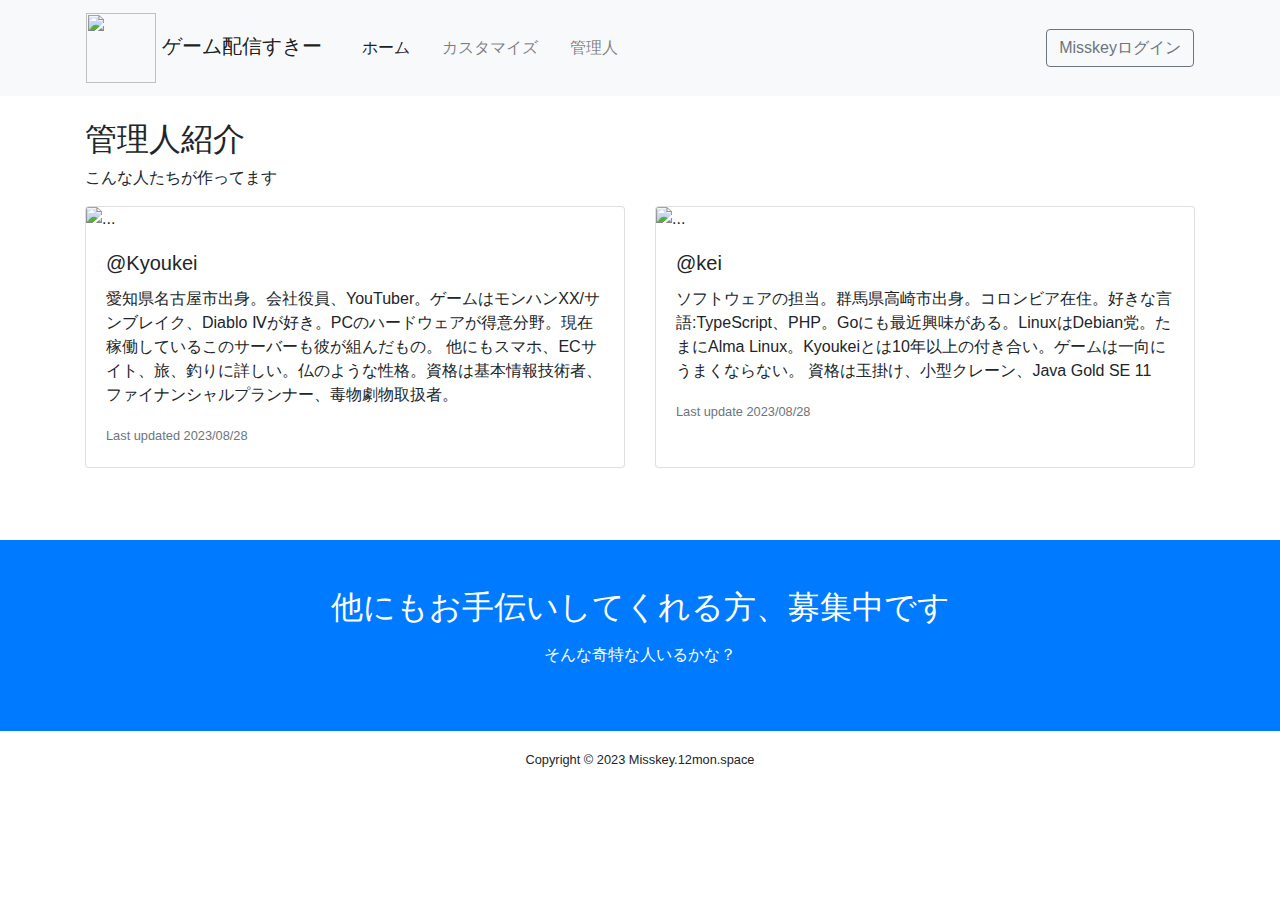
==== contact.html @ 2ecec253 "add settings.html and contact.html" ====
<!DOCTYPE html>
<html lang="en">
<head>
    <meta charset="UTF-8">
    <meta name="viewport" content="width=device-width, initial-scale=1.0">
    <title>ゲーム配信すきー</title>
    <link href="https://use.fontawesome.com/releases/v5.12.0/css/all.css" rel="stylesheet" />
    <link rel="stylesheet" href="https://stackpath.bootstrapcdn.com/bootstrap/4.4.1/css/bootstrap.min.css" integrity="sha384-Vkoo8x4CGsO3+Hhxv8T/Q5PaXtkKtu6ug5TOeNV6gBiFeWPGFN9MuhOf23Q9Ifjh" crossorigin="anonymous" />

</head>
<body>
<!-- fontawesome -->
<!-- グローバルナビゲーション -->
<div class="bg-light sticky-top container-fluid">
   <nav class="container navbar navbar-expand-lg navbar-light">
      <!-- ブランドロゴ Image and text -->
      <a class="navbar-brand" href="guia.html">
         <img src="https://file-storage.12mon.space/file/fb94e895-9313-48cd-9864-e9c55280aa88.png" alt="" width="70" height="70" />
         ゲーム配信すきー
      </a>

      <!-- toggler (ハンバーガーメニューのボタン) -->
      <button class="navbar-toggler" type="button" data-toggle="collapse" data-target="#navbarSupportedContent" aria-controls="navbarSupportedContent" aria-expanded="false" aria-label="Toggle navigation">
         <span class="navbar-toggler-icon"></span>
      </button>
      <!-- スマホ画面では隠れるメニュー -->
      <div class="collapse navbar-collapse" id="navbarSupportedContent">
         <!-- メニューリスト -->
         <ul class="navbar-nav text-center mr-auto">
            <li class="nav-item active ml-3">
               <a class="nav-link" href="#">ホーム<span class="sr-only">(current)</span></a>
            </li>
            <li class="nav-item ml-3">
               <a class="nav-link" href="#">カスタマイズ</a>
            </li>
            <li class="nav-item ml-3">
               <a class="nav-link" href="#">管理人</a>
            </li>
         </ul>
         <!-- ログインと会員登録ボタン -->
         <ul class="navbar-nav text-center">
            <li class="nav-item ml-3">
               <a class="btn btn-outline-secondary" href="https://misskey.12mon.space">Misskeyログイン</a>
            </li>
         </ul>
      </div>
   </nav>
</div>

  <!-- カード -->
  <div class="container py-4" id="works">
    <h2>管理人紹介</h2>
    <p>こんな人たちが作ってます</p>
    <div class="card-deck">
        <div class="card">
          <img src="https://file-storage.12mon.space/file/0dae2d88-4772-4d3c-8beb-13585e09d9a6.webp" class="card-img-top" alt="...">
          <div class="card-body">
            <h5 class="card-title">@Kyoukei</h5>
            <p class="card-text">愛知県名古屋市出身。会社役員、YouTuber。ゲームはモンハンXX/サンブレイク、Diablo Ⅳが好き。PCのハードウェアが得意分野。現在稼働しているこのサーバーも彼が組んだもの。
                他にもスマホ、ECサイト、旅、釣りに詳しい。仏のような性格。資格は基本情報技術者、ファイナンシャルプランナー、毒物劇物取扱者。
                
            </p>
            <p class="card-text"><small class="text-muted">Last updated 2023/08/28</small></p>
          </div>
        </div>
        <div class="card">
          <img src="https://misskey.12mon.space/files/a51a3f65-65f8-408f-bb2c-9a0b361b095c" class="card-img-top img-fluid" alt="...">
          <div class="card-body">
            <h5 class="card-title">@kei</h5>
            <p class="card-text">ソフトウェアの担当。群馬県高崎市出身。コロンビア在住。好きな言語:TypeScript、PHP。Goにも最近興味がある。LinuxはDebian党。たまにAlma Linux。Kyoukeiとは10年以上の付き合い。ゲームは一向にうまくならない。
                資格は玉掛け、小型クレーン、Java Gold SE 11</p>
            <p class="card-text"><small class="text-muted">Last update 2023/08/28</small></p>
          </div>
        </div>
    </div>
</div>

<!-- Conversion Button Area-->
<div class="bg-primary mt-5">
   <div class="container text-center p-5">
      <h2 class="text-white">他にもお手伝いしてくれる方、募集中です</h2>
      <p class="text-white pt-2">そんな奇特な人いるかな？</p>
      <!-- Button
      <a href="" class="btn btn-warning font-weight-bold mt-3">コミュニティに参加する</a>
       -->
   </div>
</div>
<!-- footer -->
<div class="footer my-3">
   <div class="container">
      <div class="text-center">
         <p><small>Copyright © 2023 Misskey.12mon.space</small></p>
      </div>
   </div>
</div>

<!-- ナビバーを動かすためのjs -->
<script src="https://code.jquery.com/jquery-3.4.1.slim.min.js" integrity="sha384-J6qa4849blE2+poT4WnyKhv5vZF5SrPo0iEjwBvKU7imGFAV0wwj1yYfoRSJoZ+n" crossorigin="anonymous"></script>
<script src="https://cdn.jsdelivr.net/npm/popper.js@1.16.0/dist/umd/popper.min.js" integrity="sha384-Q6E9RHvbIyZFJoft+2mJbHaEWldlvI9IOYy5n3zV9zzTtmI3UksdQRVvoxMfooAo" crossorigin="anonymous"></script>
<script src="https://cdn.jsdelivr.net/npm/bootstrap@4.4.1/dist/js/bootstrap.min.js" integrity="sha384-wfSDF2E50Y2D1uUdj0O3uMBJnjuUD4Ih7YwaYd1iqfktj0Uod8GCExl3Og8ifwB6" crossorigin="anonymous"></script>

</body>
</html>
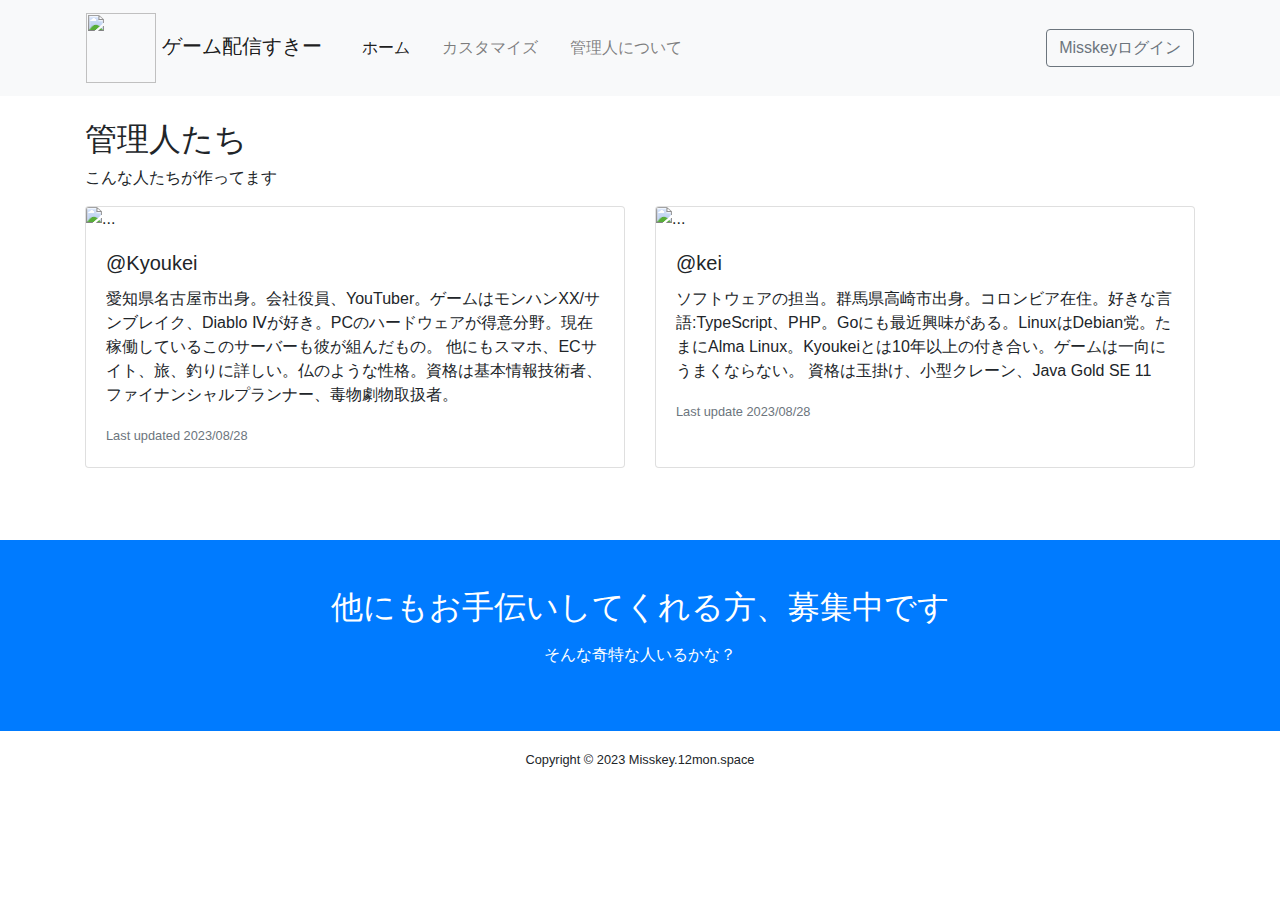
==== commit 69433382: "Merge pull request #4 from Ubichinon/ubichinon_update" ====
--- a/contact.html
+++ b/contact.html
@@ -3,7 +3,7 @@
 <head>
     <meta charset="UTF-8">
     <meta name="viewport" content="width=device-width, initial-scale=1.0">
-    <title>ゲーム配信すきー</title>
+    <title>ゲーム配信すきー|12mon.space</title>
     <link href="https://use.fontawesome.com/releases/v5.12.0/css/all.css" rel="stylesheet" />
     <link rel="stylesheet" href="https://stackpath.bootstrapcdn.com/bootstrap/4.4.1/css/bootstrap.min.css" integrity="sha384-Vkoo8x4CGsO3+Hhxv8T/Q5PaXtkKtu6ug5TOeNV6gBiFeWPGFN9MuhOf23Q9Ifjh" crossorigin="anonymous" />
 
@@ -28,13 +28,13 @@
          <!-- メニューリスト -->
          <ul class="navbar-nav text-center mr-auto">
             <li class="nav-item active ml-3">
-               <a class="nav-link" href="#">ホーム<span class="sr-only">(current)</span></a>
+               <a class="nav-link" href="#">ホーム</a>
             </li>
             <li class="nav-item ml-3">
                <a class="nav-link" href="#">カスタマイズ</a>
             </li>
             <li class="nav-item ml-3">
-               <a class="nav-link" href="#">管理人</a>
+               <a class="nav-link" href="#">管理人について<span class="sr-only">(current)</span></a>
             </li>
          </ul>
          <!-- ログインと会員登録ボタン -->
@@ -49,7 +49,7 @@
 
   <!-- カード -->
   <div class="container py-4" id="works">
-    <h2>管理人紹介</h2>
+    <h2>管理人たち</h2>
     <p>こんな人たちが作ってます</p>
     <div class="card-deck">
         <div class="card">
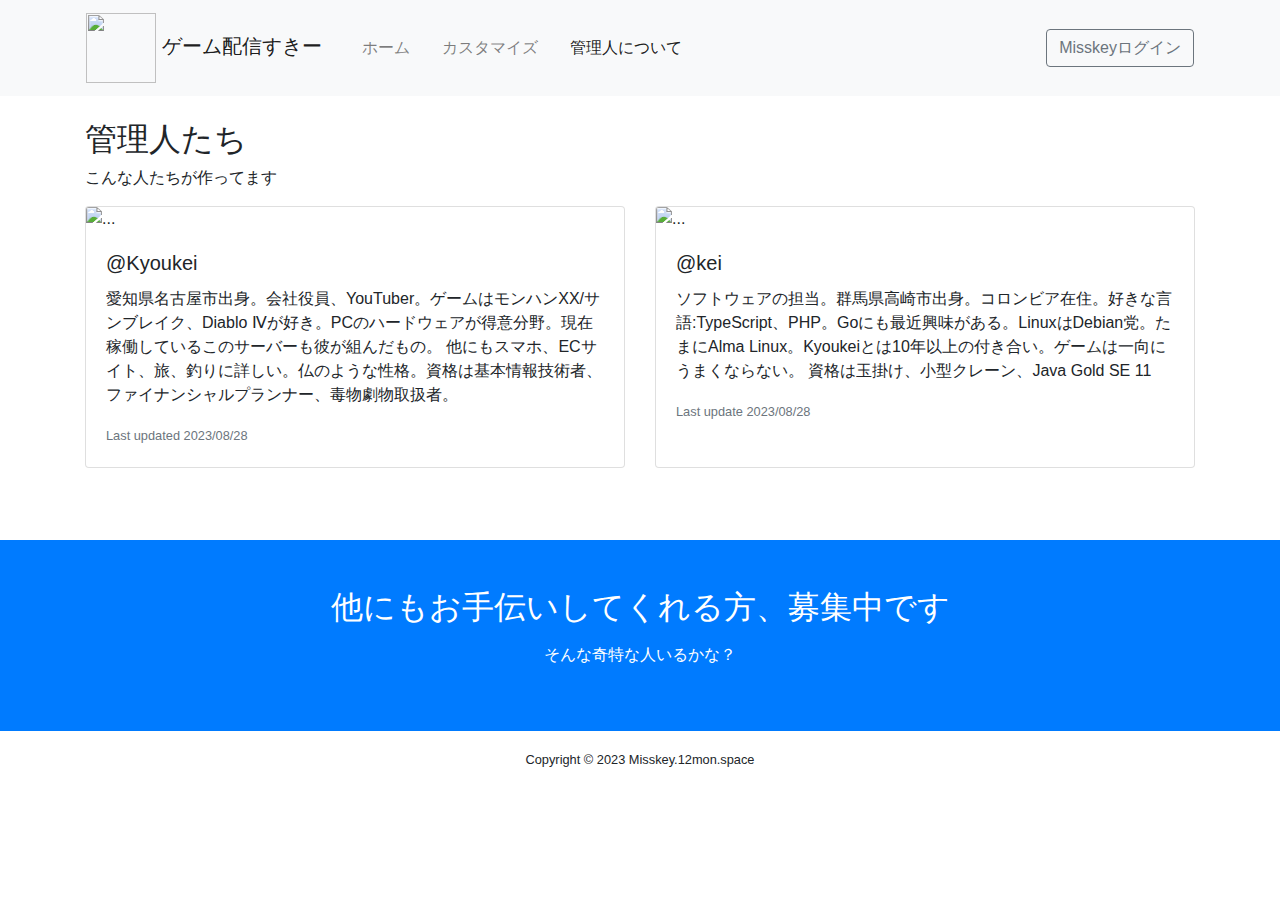
==== commit 4563c7a8: "change bootstrap setting" ====
--- a/contact.html
+++ b/contact.html
@@ -27,14 +27,14 @@
       <div class="collapse navbar-collapse" id="navbarSupportedContent">
          <!-- メニューリスト -->
          <ul class="navbar-nav text-center mr-auto">
-            <li class="nav-item active ml-3">
-               <a class="nav-link" href="#">ホーム</a>
+            <li class="nav-item ml-3">
+               <a class="nav-link" href="index.html">ホーム</a>
             </li>
             <li class="nav-item ml-3">
-               <a class="nav-link" href="#">カスタマイズ</a>
+               <a class="nav-link" href="settings.html">カスタマイズ</a>
             </li>
-            <li class="nav-item ml-3">
-               <a class="nav-link" href="#">管理人について<span class="sr-only">(current)</span></a>
+            <li class="nav-item active ml-3">
+               <a class="nav-link" href="contact.html">管理人について<span class="sr-only">(current)</span></a>
             </li>
          </ul>
          <!-- ログインと会員登録ボタン -->
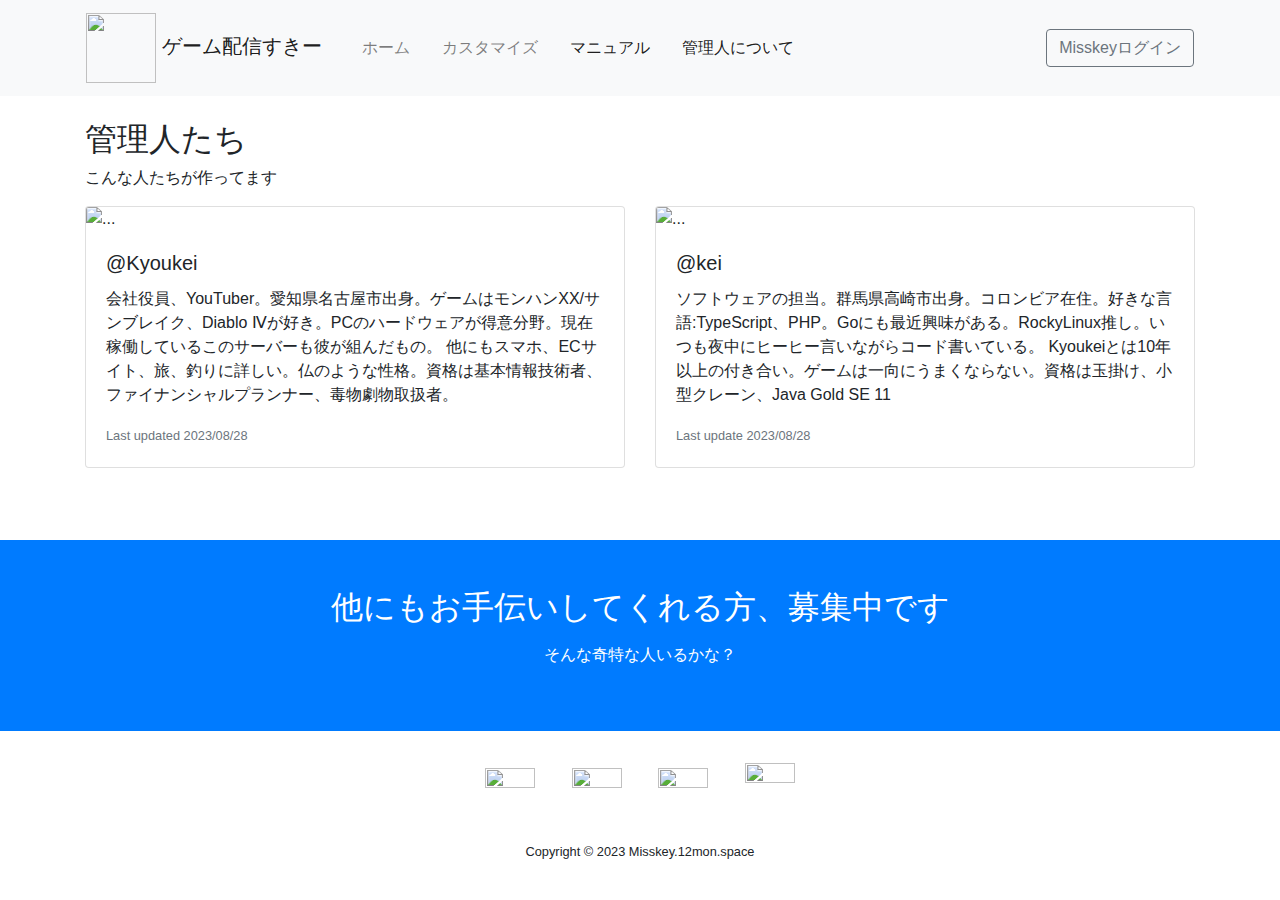
==== commit f34ebd97: "9月に併せて全ページ変えてみた。" ====
--- a/contact.html
+++ b/contact.html
@@ -14,7 +14,7 @@
 <div class="bg-light sticky-top container-fluid">
    <nav class="container navbar navbar-expand-lg navbar-light">
       <!-- ブランドロゴ Image and text -->
-      <a class="navbar-brand" href="guia.html">
+      <a class="navbar-brand" href="index.html">
          <img src="https://file-storage.12mon.space/file/fb94e895-9313-48cd-9864-e9c55280aa88.png" alt="" width="70" height="70" />
          ゲーム配信すきー
       </a>
@@ -32,6 +32,9 @@
             </li>
             <li class="nav-item ml-3">
                <a class="nav-link" href="settings.html">カスタマイズ</a>
+            </li>
+            <li class="nav-item active ml-3">
+               <a class="nav-link" href="manual.html">マニュアル<span class="sr-only">(current)</span></a>
             </li>
             <li class="nav-item active ml-3">
                <a class="nav-link" href="contact.html">管理人について<span class="sr-only">(current)</span></a>
@@ -56,7 +59,7 @@
           <img src="https://file-storage.12mon.space/file/0dae2d88-4772-4d3c-8beb-13585e09d9a6.webp" class="card-img-top" alt="...">
           <div class="card-body">
             <h5 class="card-title">@Kyoukei</h5>
-            <p class="card-text">愛知県名古屋市出身。会社役員、YouTuber。ゲームはモンハンXX/サンブレイク、Diablo Ⅳが好き。PCのハードウェアが得意分野。現在稼働しているこのサーバーも彼が組んだもの。
+            <p class="card-text">会社役員、YouTuber。愛知県名古屋市出身。ゲームはモンハンXX/サンブレイク、Diablo Ⅳが好き。PCのハードウェアが得意分野。現在稼働しているこのサーバーも彼が組んだもの。
                 他にもスマホ、ECサイト、旅、釣りに詳しい。仏のような性格。資格は基本情報技術者、ファイナンシャルプランナー、毒物劇物取扱者。
                 
             </p>
@@ -67,8 +70,8 @@
           <img src="https://misskey.12mon.space/files/a51a3f65-65f8-408f-bb2c-9a0b361b095c" class="card-img-top img-fluid" alt="...">
           <div class="card-body">
             <h5 class="card-title">@kei</h5>
-            <p class="card-text">ソフトウェアの担当。群馬県高崎市出身。コロンビア在住。好きな言語:TypeScript、PHP。Goにも最近興味がある。LinuxはDebian党。たまにAlma Linux。Kyoukeiとは10年以上の付き合い。ゲームは一向にうまくならない。
-                資格は玉掛け、小型クレーン、Java Gold SE 11</p>
+            <p class="card-text">ソフトウェアの担当。群馬県高崎市出身。コロンビア在住。好きな言語:TypeScript、PHP。Goにも最近興味がある。RockyLinux推し。いつも夜中にヒーヒー言いながらコード書いている。
+               Kyoukeiとは10年以上の付き合い。ゲームは一向にうまくならない。資格は玉掛け、小型クレーン、Java Gold SE 11</p>
             <p class="card-text"><small class="text-muted">Last update 2023/08/28</small></p>
           </div>
         </div>
@@ -89,6 +92,12 @@
 <div class="footer my-3">
    <div class="container">
       <div class="text-center">
+         <div class="nothing">
+         <a href="https://www.youtube.com/@SANZOKUCHANNEL" ><img src="https://file-r2-20230831.12mon.space/file-r2-20230831/f8bcff57-7635-48bb-a5a8-1eccdeb05118.png" alt="" class="img-fluid m-3" width="50" height="50"></a>
+         <a href="https://twitter.com/sanzokuchanel"><img src="https://file-r2-20230831.12mon.space/file-r2-20230831/15827e5f-ad74-43b8-bd07-7a879a6ced2b.png" alt="" class="img-fluid m-3" width="50" height="50"></a>
+         <a href="https://github.com/twelvegates/support.12mon.space"><img src="https://file-r2-20230831.12mon.space/file-r2-20230831/da1f8e8d-52f3-47dd-973f-e3f8b2cc94b0.webp" alt="" class="img-fluid m-3" width="50" height="50"></a>
+         <a href="https://misskey.12mon.space/"><img src="https://file-r2-20230831.12mon.space/file-r2-20230831/431e84fa-d7de-4650-b87a-364798f23df3.png" alt="" class="img-fluid m-3" width="50" height="60"></a>
+         </div>
          <p><small>Copyright © 2023 Misskey.12mon.space</small></p>
       </div>
    </div>
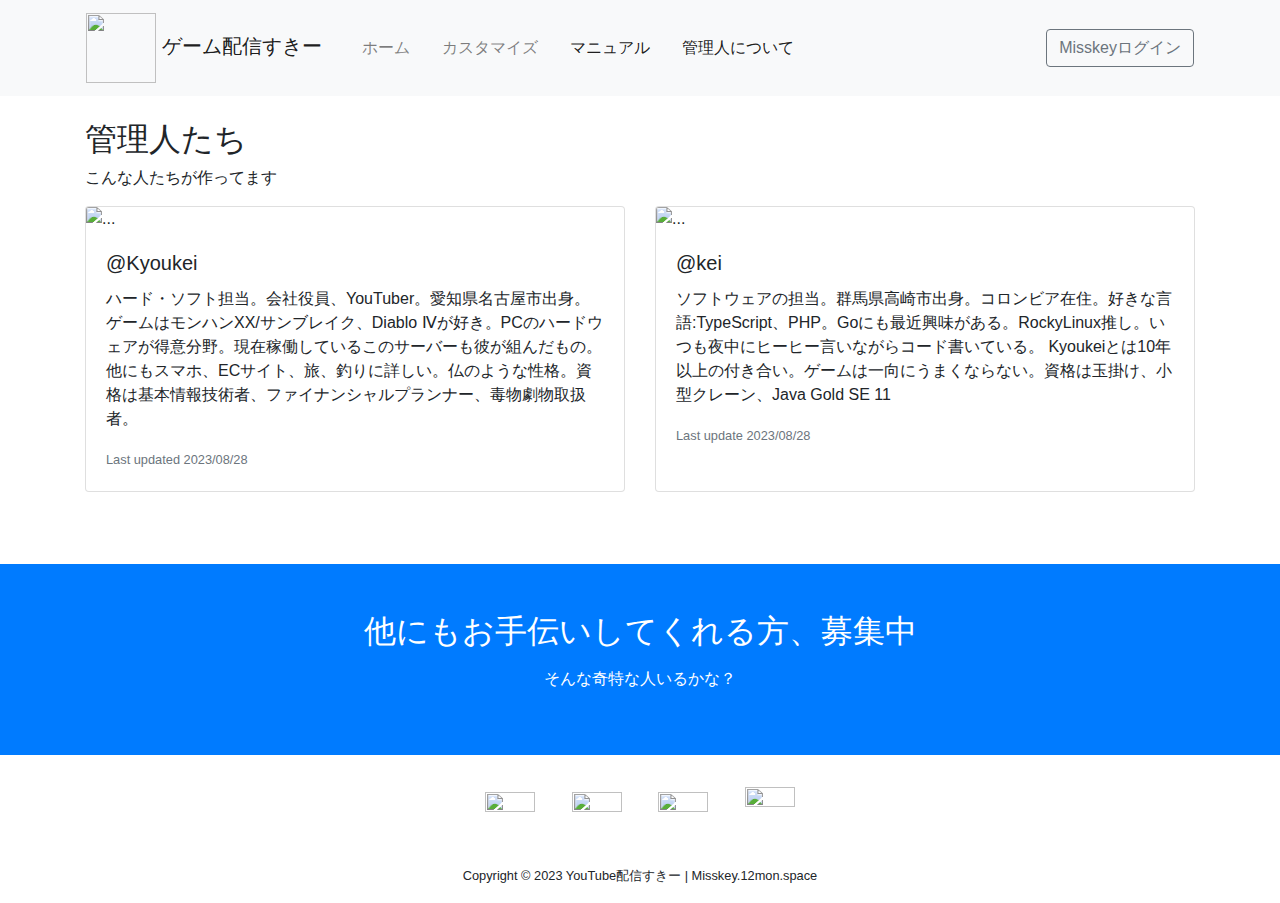
==== commit a016f109: "Merge pull request #11 from Ubichinon/ubichinon_update" ====
--- a/contact.html
+++ b/contact.html
@@ -15,7 +15,7 @@
    <nav class="container navbar navbar-expand-lg navbar-light">
       <!-- ブランドロゴ Image and text -->
       <a class="navbar-brand" href="index.html">
-         <img src="https://file-storage.12mon.space/file/fb94e895-9313-48cd-9864-e9c55280aa88.png" alt="" width="70" height="70" />
+         <img src="https://file-r2-20230831.12mon.space/file-r2-20230831/7ba89a31-cd34-4f48-9e34-bcdf2a025853.webp" alt="" width="70" height="70" />
          ゲーム配信すきー
       </a>
 
@@ -59,9 +59,8 @@
           <img src="https://file-storage.12mon.space/file/0dae2d88-4772-4d3c-8beb-13585e09d9a6.webp" class="card-img-top" alt="...">
           <div class="card-body">
             <h5 class="card-title">@Kyoukei</h5>
-            <p class="card-text">会社役員、YouTuber。愛知県名古屋市出身。ゲームはモンハンXX/サンブレイク、Diablo Ⅳが好き。PCのハードウェアが得意分野。現在稼働しているこのサーバーも彼が組んだもの。
+            <p class="card-text">ハード・ソフト担当。会社役員、YouTuber。愛知県名古屋市出身。ゲームはモンハンXX/サンブレイク、Diablo Ⅳが好き。PCのハードウェアが得意分野。現在稼働しているこのサーバーも彼が組んだもの。
                 他にもスマホ、ECサイト、旅、釣りに詳しい。仏のような性格。資格は基本情報技術者、ファイナンシャルプランナー、毒物劇物取扱者。
-                
             </p>
             <p class="card-text"><small class="text-muted">Last updated 2023/08/28</small></p>
           </div>
@@ -81,7 +80,7 @@
 <!-- Conversion Button Area-->
 <div class="bg-primary mt-5">
    <div class="container text-center p-5">
-      <h2 class="text-white">他にもお手伝いしてくれる方、募集中です</h2>
+      <h2 class="text-white">他にもお手伝いしてくれる方、募集中</h2>
       <p class="text-white pt-2">そんな奇特な人いるかな？</p>
       <!-- Button
       <a href="" class="btn btn-warning font-weight-bold mt-3">コミュニティに参加する</a>
@@ -98,7 +97,7 @@
          <a href="https://github.com/twelvegates/support.12mon.space"><img src="https://file-r2-20230831.12mon.space/file-r2-20230831/da1f8e8d-52f3-47dd-973f-e3f8b2cc94b0.webp" alt="" class="img-fluid m-3" width="50" height="50"></a>
          <a href="https://misskey.12mon.space/"><img src="https://file-r2-20230831.12mon.space/file-r2-20230831/431e84fa-d7de-4650-b87a-364798f23df3.png" alt="" class="img-fluid m-3" width="50" height="60"></a>
          </div>
-         <p><small>Copyright © 2023 Misskey.12mon.space</small></p>
+         <p><small>Copyright © 2023 YouTube配信すきー | Misskey.12mon.space</small></p>
       </div>
    </div>
 </div>
